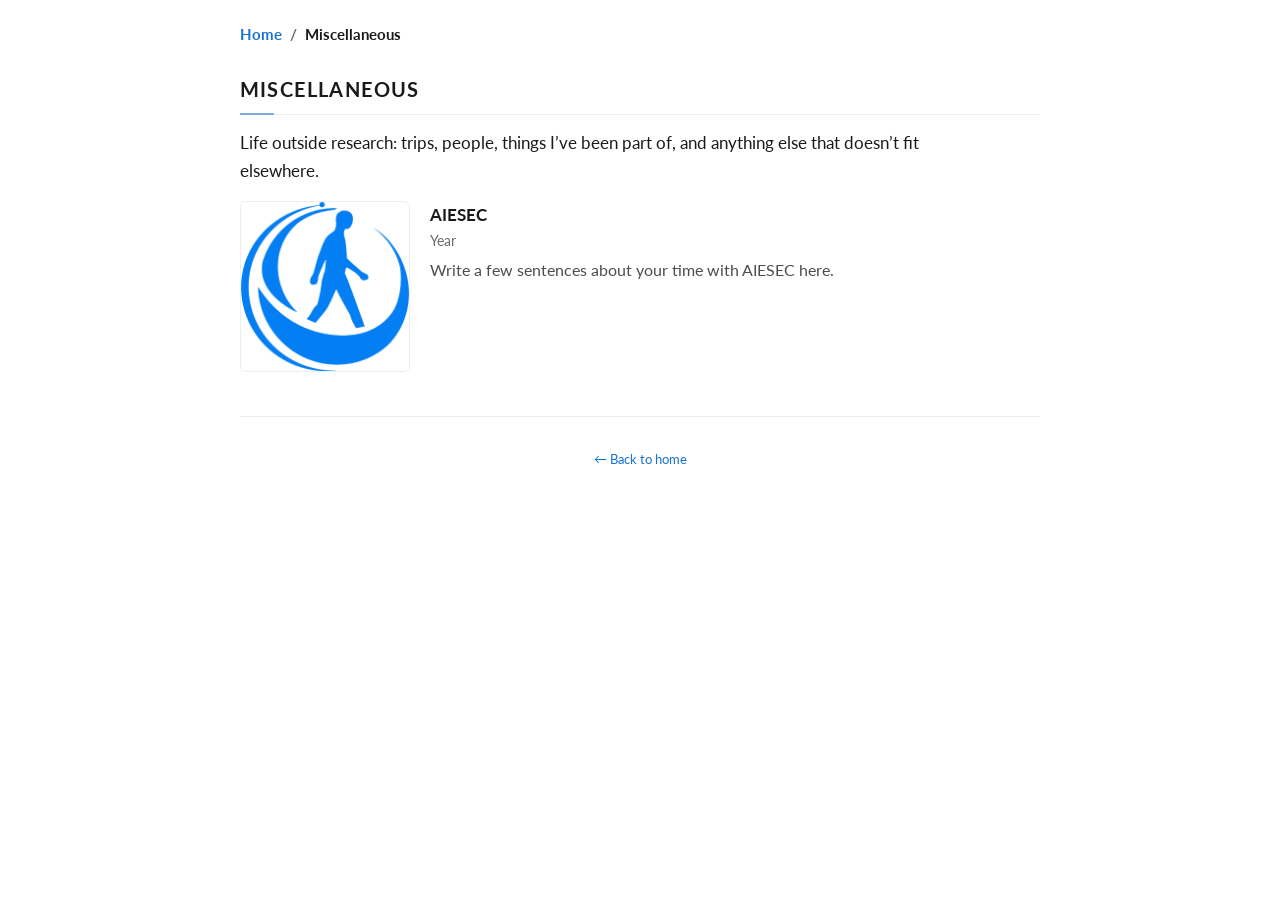
==== miscellaneous/index.html @ e04f6e4f "Update profile" ====
<!DOCTYPE html>
<html lang="en">

<head>
  <meta charset="UTF-8">
  <meta name="viewport" content="width=device-width, initial-scale=1">
  <meta name="description" content="Manjil Nepal – life outside research: notes, trips, and other things.">
  <meta name="author" content="Manjil Nepal">
  <meta name="theme-color" content="#ffffff">
  <title>Miscellaneous – Manjil Nepal</title>
  <link rel="shortcut icon" href="../assets/img/icons/atom.png" type="image/x-icon">
  <link rel="preconnect" href="https://fonts.googleapis.com">
  <link rel="preconnect" href="https://fonts.gstatic.com" crossorigin>
  <link rel="stylesheet"
    href="https://fonts.googleapis.com/css2?family=Lato:ital,wght@0,400;0,700;0,900;1,400;1,700&display=swap">
  <link rel="stylesheet" href="../assets/css/style.css">
</head>

<body>

  <!-- ── Nav ── -->
  <nav class="page-nav">
    <a href="../">Home</a>
    <span aria-hidden="true">/</span>
    <span aria-current="page">Miscellaneous</span>
  </nav>

  <section class="section">
    <h2>Miscellaneous</h2>
    <p class="lede">Life outside research: trips, people, things I&#8217;ve been part of, and anything else that
      doesn&#8217;t fit elsewhere.</p>

    <!--
      To add an entry, copy this block. The image is optional; drop the
      .misc-img element entirely for a text-only entry. Images live in misc/.

    <div class="misc-item">
      <div class="misc-img">
        <img src="../assets/img/misc/your-photo.jpg" alt="Short description" loading="lazy">
      </div>
      <div class="misc-body">
        <a class="misc-title" href="#">Title of the thing</a>
        <div class="misc-date">Month Year</div>
        <p>A few sentences about it.</p>
      </div>
    </div>
    -->

    <div class="misc-item">
      <div class="misc-img">
        <img src="../assets/img/misc/aiesec.png" alt="AIESEC" loading="lazy">
      </div>
      <div class="misc-body">
        <span class="misc-title">AIESEC</span>
        <div class="misc-date">Year</div>
        <p>Write a few sentences about your time with AIESEC here.</p>
      </div>
    </div>
  </section>

  <!-- ── Footer ── -->
  <footer class="footer">
    <div class="footer-credit">
      <a href="../">&larr; Back to home</a>
    </div>
  </footer>


</body>

</html>
---- assets/css/style.css ----
/* Fonts loaded via <link> in HTML for non-blocking parallel fetch */

/* ── Design tokens ──
   Classic light academic palette: white page, black text, blue links that
   turn orange on hover, neutral grey rules. The site is light-only. */
:root {
  color-scheme: light;
  --text: #1a1a1a;
  --text-muted: #4d4d4d;
  --text-faint: #6b6b6b;
  --link: #1772d0;
  --link-hover: #f09228;
  --rule: #e2e2e2;
  --rule-soft: #eeeeee;
  --surface: #f5f7fa;
  --bg: #ffffff;
  --accent-strong: #b42318;
  --figure-bg: #ffffff;
  --figure-filter: none;
}

/* ── Reset & Base ── */
*, *::before, *::after {
  box-sizing: border-box;
  margin: 0;
  padding: 0;
}

/* ── Page controls ── */
/* Corner stack holding the page-level controls. Individual buttons
   are static within it, so adding another does not need new coordinates. */
.controls {
  position: absolute;
  top: 16px;
  right: 16px;
  z-index: 10;
  display: flex;
  align-items: center;
  gap: 10px;
}

/* ── Markdown view (AI mode) ── */
/* Deliberately unstyled-looking: monospace source, wrapped rather than
   scrolled, so it reads as the page's underlying text. */
.md-view {
  margin: 0;
  padding: 40px 0 8px;
  font-family: ui-monospace, SFMono-Regular, "SF Mono", Menlo, Consolas, monospace;
  font-size: 13.5px;
  line-height: 1.7;
  white-space: pre-wrap;
  word-wrap: break-word;
  color: var(--text-muted);
}

.md-view[hidden] {
  display: none;
}

/* ── Human / AI voice toggle ── */
/* Reads as one pill: label and track share a light capsule, sized to sit in
   the fixed corner controls. */
.voice-toggle {
  display: flex;
  align-items: center;
  gap: 8px;
  height: 30px;
  padding: 0 5px 0 11px;
  font: inherit;
  font-size: 12.5px;
  font-weight: 700;
  line-height: 1;
  cursor: pointer;
  color: var(--text);
  background: var(--bg);
  border: 1px solid var(--rule);
  border-radius: 999px;
}

.voice-toggle:focus-visible {
  outline: 2px solid var(--link);
  outline-offset: 2px;
}

.voice-label {
  /* Both words occupy the same box, so the pill does not resize on toggle
     and the track never shifts sideways. */
  display: inline-grid;
  place-items: center;
  min-width: 5ch;
}

.voice-track {
  position: relative;
  width: 34px;
  height: 19px;
  border-radius: 999px;
  background: #c9ced6;
}

.voice-thumb {
  position: absolute;
  top: 2.5px;
  left: 2.5px;
  width: 14px;
  height: 14px;
  border-radius: 50%;
  background: #ffffff;
  box-shadow: 0 1px 2px rgba(0, 0, 0, 0.25);
}

/* Checked = AI voice: thumb travels the track's inner width. */
.voice-toggle[aria-checked="true"] .voice-track {
  background: var(--link);
}

.voice-toggle[aria-checked="true"] .voice-thumb {
  transform: translateX(15px);
}

body {
  font-family: 'Lato', Verdana, Helvetica, sans-serif;
  font-size: 17px;
  line-height: 1.65;
  color: var(--text);
  background: var(--bg);
  max-width: 840px;
  margin: 0 auto;
  padding: 0 20px;
  -webkit-font-smoothing: antialiased;
  text-rendering: optimizeLegibility;
}

/* ── Typography ── */
a {
  color: var(--link);
  text-decoration: none;
}

a:focus,
a:hover {
  color: var(--link-hover);
}

a:focus-visible {
  outline: 2px solid var(--link);
  outline-offset: 2px;
  border-radius: 2px;
}

h2 {
  font-weight: 700;
  font-size: 20px;
  margin: 0;
  letter-spacing: 0.06em;
  text-transform: uppercase;
  color: var(--text);
}

strong {
  font-size: inherit;
}

.name {
  padding-top: 12px;
  margin: 0 0 10px;
  /* Scales with viewport so the Devanagari half never collides
     with the profile photo at mid widths. */
  font-size: clamp(26px, 4.1vw, 35px);
  font-weight: 700;
  text-align: center;
  letter-spacing: -0.5px;
  line-height: 1.2;
  text-wrap: balance;
  color: var(--text);
}

/* ── Layout ── */
.header {
  display: flex;
  align-items: center;
  gap: 28px;
  padding: 36px 0 28px;
  border-bottom: 1px solid var(--rule);
  margin-bottom: 8px;
}

.header-info {
  flex: 1;
  min-width: 0;
}

/* :not(.name) so this never overrides the name's display size —
   it is more specific than .name and would otherwise win. */
.header-info > p:not(.name) {
  text-align: center;
  color: var(--text-muted);
  font-size: 16px;
  margin-bottom: 4px;
}

/* Short bio under the role line. Left-aligned for reading, unlike the
   centred name and links around it. */
.header-info > p.header-bio {
  margin: 12px 0 14px;
  text-align: left;
  font-size: 16px;
  line-height: 1.6;
  color: var(--text);
  text-wrap: pretty;
}

.header-photo {
  flex-shrink: 0;
  width: 28%;
  max-width: 200px;
}

/* Ring is drawn with box-shadow rather than a border so it sits outside the
   image edge — a border would crop into the portrait at the rounding. */
.header-photo img {
  width: 100%;
  aspect-ratio: 1 / 1;
  object-fit: cover;
  border-radius: 50%;
  display: block;
  box-shadow: 0 0 0 1px var(--rule), 0 0 0 6px var(--bg), 0 0 0 7px var(--rule-soft);
}

.header-photo a:hover img {
  box-shadow: 0 0 0 1px var(--link), 0 0 0 6px var(--bg), 0 0 0 7px var(--rule);
}

.header-photo a:focus-visible {
  outline: 2px solid var(--link);
  outline-offset: 6px;
  border-radius: 50%;
}

.links {
  text-align: center;
  margin-top: 10px;
  font-size: 16px;
  font-weight: 600;
}

/* ── Sections ── */
.section {
  padding: 26px 0 8px;
}

/* Hairline runs the full column for structure; the short ochre dash over it
   marks the label itself, so the eye catches the heading before the rule. */
.section h2 {
  position: relative;
  margin-bottom: 14px;
  padding-bottom: 8px;
  border-bottom: 1px solid var(--rule-soft);
}

/* Sits beside a heading as a quiet aside — steps down to body weight and
   size so it reads as an annotation rather than part of the label. */
.h2-note {
  font-size: 15px;
  font-weight: 400;
  margin-left: 8px;
}

.section h2::after {
  content: "";
  position: absolute;
  left: 0;
  bottom: -1px;
  width: 34px;
  height: 2px;
  background: var(--link);
  opacity: 0.55;
}

/* ── Lede paragraph ── */
/* Standing prose under a heading. Slightly larger than body copy with a
   capped measure, so it reads as an intro rather than an entry body. */
.lede {
  font-size: 17px;
  line-height: 1.65;
  max-width: 68ch;
  color: var(--text);
}

/* ── Entry rows (experience, research, etc.) ── */
/* Top-aligned rather than centred: entries range from one role to several,
   and centring leaves the logo floating mid-block on the tall ones. The
   small top padding drops it onto the org title's optical centre. */
.entry {
  display: flex;
  gap: 20px;
  padding: 16px 0;
  align-items: flex-start;
}

/* Logo tiles: one square white plate per organisation, matching the
   figure plates below. Logos arrive as transparent PNGs, padded squares
   and full-bleed marks, so the tile, not the file, sets the size; the
   white ground also keeps dark-on-transparent logos visible. */
.entry-img {
  flex-shrink: 0;
  width: 125px;
  height: 125px;
  margin-top: 2px;
  padding: 5px;
  display: flex;
  align-items: center;
  justify-content: center;
  overflow: hidden;
  background: var(--figure-bg);
  border: 1px solid var(--rule);
  border-radius: 16px;
  box-shadow: 0 1px 2px rgba(0, 0, 0, 0.05);
}

.entry-img img {
  width: 100%;
  height: 100%;
  object-fit: contain;
  filter: var(--figure-filter);
}

/* Logo file carries a wide transparent margin: enlarge to match the others */
.entry-img.logo-zoom img {
  transform: scale(1.3);
}

/* Square mark designed to be shown edge to edge, like an app icon */
.entry-img.logo-fill {
  padding: 0;
}

.entry-img.logo-fill img {
  object-fit: cover;
}

.entry-body {
  flex: 1;
  min-width: 0;
  line-height: 1.55;
  font-size: 16px;
  /* Shared vertical axis for the org marker, the timeline rail and
     every role dot. Change this one value to move them all together. */
  --axis: 6px;
}

.entry-title {
  font-size: 19px;
  font-weight: 700;
  line-height: 1.35;
}

/* Organization heading. Everything in the entry hangs off one vertical
   axis, --axis, measured from the entry-body content edge. Markers are
   centred on it with translateX(-50%) rather than hand-computed offsets,
   so sizes can change without breaking alignment. */
.entry-body > .entry-title {
  position: relative;
  padding-left: calc(var(--axis) + 12px);
}

.entry-body > .entry-title::before {
  content: "";
  position: absolute;
  left: var(--axis);
  top: 0.62em;
  transform: translate(-50%, -50%);
  width: 12px;
  height: 12px;
  border-radius: 50%;
  background: var(--text-muted);
}

.entry-date {
  font-size: 15px;
  color: var(--text-muted);
  margin: 3px 0 6px;
}

/* ── Timeline (promotion progression) ── */
/* Rail centred on --axis. Drawn as a pseudo-element rather than a
   border so it can start and stop at the dot centres — a border would
   span the full box and overshoot past the last dot. */
.entry-timeline {
  position: relative;
  margin: 4px 0 12px calc(var(--axis) - 1px);
  padding-left: 11px;
}

.entry-timeline::before {
  content: "";
  position: absolute;
  left: 0;
  width: 2px;
  background: var(--rule);
  /* Spans exactly first-dot centre to last-dot centre. The bottom
     offset clears the last item's remaining line box below its dot. */
  top: 0.62em;
  bottom: calc(0.62em + 5px);
}

.timeline-item {
  position: relative;
  padding: 2px 0 10px 0;
}

.timeline-item:last-child {
  padding-bottom: 0;
}

/* Single-role entries: no progression to trace, so no rail at all. */
.entry-timeline:has(.timeline-item:only-child)::before {
  display: none;
}

.entry-timeline:has(.timeline-item:only-child) {
  margin-bottom: 8px;
}

/* Centred on the rail: the item's content edge sits 11px past the
   timeline's padding edge, and the 2px rail straddles that edge, so
   its centre is 10px back. translate(-50%) centres the dot on it. */
.timeline-dot {
  position: absolute;
  left: -10px;
  top: 0.62em;
  transform: translate(-50%, -50%);
  width: 8px;
  height: 8px;
  border-radius: 50%;
  background: var(--bg);
  border: 2px solid var(--text-faint);
}

/* Roles are listed newest-first, so filling the first dot marks where the
   progression currently stands. Only meaningful when there is a progression
   to trace — on single-role entries the rail is hidden and a filled dot
   would just be a stray mark. */
.entry-timeline:not(:has(.timeline-item:only-child)) .timeline-item:first-child .timeline-dot {
  background: var(--link);
  border-color: var(--link);
}

.timeline-content {
  display: flex;
  align-items: baseline;
  flex-wrap: wrap;
  gap: 0;
}

.timeline-content .entry-title {
  font-size: 17px;
  font-weight: 700;
}

.timeline-content .entry-title::after {
  content: "·";
  margin: 0 7px;
  font-weight: 400;
  color: var(--text-faint);
}

.timeline-content .entry-date {
  margin: 0;
  white-space: nowrap;
}

/* Secondary detail under a role, e.g. the course a TA taught. */
.timeline-note {
  font-size: 15px;
  color: var(--text-muted);
  line-height: 1.45;
  margin-top: 1px;
}

/* ── Education ── */
/* Deliberately logo-less and rail-less: two degrees need no progression
   to trace, so each is just school / degree · years / department. */
.edu {
  padding: 12px 0;
  line-height: 1.55;
}

.edu:first-of-type {
  padding-top: 4px;
}

.edu-school {
  font-size: 18px;
  font-weight: 700;
  line-height: 1.35;
}

.edu-line {
  display: flex;
  align-items: baseline;
  flex-wrap: wrap;
  margin-top: 2px;
  font-size: 16px;
}

.edu-date {
  font-size: 15px;
  color: var(--text-muted);
  white-space: nowrap;
}

.edu-degree::after {
  content: "·";
  margin: 0 7px;
  color: var(--text-faint);
}

.edu-dept {
  font-size: 15px;
  color: var(--text-muted);
}

/* ── Project meta line ── */
.project-meta {
  font-size: 15px;
  color: var(--text-muted);
}

/* ── Paper cards ── */
.paper {
  display: flex;
  gap: 20px;
  padding: 16px 0;
  align-items: flex-start;
}

.paper-img {
  flex-shrink: 0;
  width: 170px;
  position: relative;
  overflow: hidden;
}

.paper-img img {
  width: 100%;
  display: block;
  border-radius: 4px;
  border: 1px solid var(--rule-soft);
}

.paper:hover .paper-img img {
  border-color: var(--rule);
}

/* Figure plates (Publications, Achievements): every image sits on the same
   white plate, letterboxed with object-fit so a 3:1 system diagram and a 1:1
   logo read at the same visual weight. The plate is white
   because the images themselves are drawn on white. */
.figures .paper-img {
  width: 220px;
  aspect-ratio: 3 / 2;
  margin-top: 4px;
  padding: 8px;
  display: flex;
  align-items: center;
  justify-content: center;
  background: var(--figure-bg);
  border: 1px solid var(--rule);
  border-radius: 8px;
  box-shadow: 0 1px 2px rgba(0, 0, 0, 0.05);
}

.figures .paper-img img {
  width: 100%;
  height: 100%;
  object-fit: contain;
  border: 0;
  border-radius: 0;
  filter: var(--figure-filter);
}

/* Achievement logos carry their own generous white margin */
.achievements .paper-img {
  padding: 4px;
}

/* Project artwork is an illustration, not a diagram: give it room. */
.projects .paper-img {
  padding: 18px;
}

.publications .paper-img {
  cursor: zoom-in;
}

/* Small "expand" glyph so the plate reads as clickable */
.publications .paper-img::after {
  content: "";
  position: absolute;
  right: 6px;
  bottom: 6px;
  width: 22px;
  height: 22px;
  border-radius: 5px;
  background: rgba(255, 255, 255, 0.92) url("data:image/svg+xml,%3Csvg xmlns='http://www.w3.org/2000/svg' viewBox='0 0 24 24' fill='none' stroke='%231a1a1a' stroke-width='2.2' stroke-linecap='round' stroke-linejoin='round'%3E%3Cpath d='M15 3h6v6M9 21H3v-6M21 3l-7 7M3 21l7-7'/%3E%3C/svg%3E") center / 13px no-repeat;
  opacity: 0;
}

.publications .paper-img:hover,
.publications .paper-img:focus-visible {
  border-color: var(--text-faint);
  box-shadow: 0 6px 18px rgba(0, 0, 0, 0.12);
}

.publications .paper-img:hover::after,
.publications .paper-img:focus-visible::after {
  opacity: 1;
}

.publications .paper-img:focus-visible {
  outline: 2px solid var(--link);
  outline-offset: 3px;
}

/* ── Figure lightbox ── */
.lightbox {
  max-width: min(1200px, 94vw);
  max-height: 92vh;
  margin: auto;
  padding: 0;
  border: 0;
  border-radius: 10px;
  background: var(--bg);
  color: var(--text);
  box-shadow: 0 20px 60px rgba(0, 0, 0, 0.18);
  overflow: hidden;
}

.lightbox::backdrop {
  background: rgba(255, 255, 255, 0.85);
  backdrop-filter: blur(3px);
}

.lightbox img {
  display: block;
  max-width: 100%;
  max-height: calc(92vh - 64px);
  margin: 0 auto;
  padding: 16px;
  background: var(--figure-bg);
  filter: var(--figure-filter);
  cursor: zoom-out;
}

.lightbox-caption {
  display: flex;
  align-items: center;
  gap: 16px;
  padding: 10px 16px;
  border-top: 1px solid var(--rule);
  font-size: 15px;
  font-weight: 700;
  line-height: 1.35;
}

.lightbox-caption span {
  flex: 1;
  min-width: 0;
}

.lightbox-close {
  flex-shrink: 0;
  width: 32px;
  height: 32px;
  font: inherit;
  font-size: 20px;
  line-height: 1;
  color: var(--text-muted);
  background: var(--surface);
  border: 1px solid var(--rule);
  border-radius: 6px;
  cursor: pointer;
}

.lightbox-close:hover {
  color: var(--text);
  border-color: var(--text-faint);
}

.lightbox-close:focus-visible {
  outline: 2px solid var(--link);
  outline-offset: 2px;
}

.paper-body {
  flex: 1;
  min-width: 0;
  font-size: 16px;
  line-height: 1.55;
}

/* Titles read as headings, not links: same dark ink whether or not the
   paper has a URL yet, turning blue only on hover when it does. */
.papertitle {
  font-size: 18px;
  font-weight: 700;
  line-height: 1.35;
  color: var(--text);
}

a:hover .papertitle,
a:focus-visible .papertitle {
  color: var(--link);
}

.paper-body em {
  color: var(--text-muted);
}

.oral {
  color: var(--accent-strong);
  font-weight: 700;
}

/* Conference tier badge shown beside the venue */
.venue-rank {
  color: var(--accent-strong);
  font-size: 14px;
  font-weight: 700;
  letter-spacing: 0.02em;
  white-space: nowrap;
}

/* Author list: own name set in Lato Black so it stands out by weight alone */
.paper-body > strong {
  color: var(--text);
  font-weight: 900;
}

/* ── Collapsible abstracts ── */
details {
  margin-top: 8px;
}

details summary {
  cursor: pointer;
  font-size: 14px;
  color: var(--text-muted);
  font-weight: 600;
  user-select: none;
  list-style: none;
  display: inline-flex;
  align-items: center;
  gap: 6px;
}

details summary::-webkit-details-marker {
  display: none;
}

details summary::before {
  content: "+";
  display: inline-flex;
  align-items: center;
  justify-content: center;
  width: 18px;
  height: 18px;
  font-size: 15px;
  line-height: 1;
  border: 1.5px solid var(--rule);
  border-radius: 3px;
  background: var(--surface);
  color: var(--text-muted);
  font-weight: 400;
  flex-shrink: 0;
}

details summary:focus-visible {
  outline: 2px solid var(--link);
  outline-offset: 3px;
  border-radius: 3px;
  color: var(--text);
}

details[open] summary::before {
  content: "−";
}

details summary:hover {
  color: var(--text);
}

details summary:hover::before {
  border-color: var(--text-faint);
  color: var(--text);
}

details p {
  margin-top: 8px;
  font-size: 15px;
  line-height: 1.6;
  color: var(--text-muted);
  text-align: justify;
  hyphens: auto;
}

/* ── Back to top ── */
.to-top {
  position: fixed;
  right: 18px;
  bottom: 18px;
  z-index: 6;
  width: 38px;
  height: 38px;
  display: flex;
  align-items: center;
  justify-content: center;
  border-radius: 50%;
  color: var(--text-muted);
  background: var(--bg);
  border: 1px solid var(--rule);
  box-shadow: 0 2px 8px rgba(0, 0, 0, 0.1);
}

.to-top[hidden] {
  display: none;
}

.to-top:hover {
  color: var(--link);
  border-color: var(--link);
}

.to-top svg {
  width: 17px;
  height: 17px;
  fill: none;
  stroke: currentColor;
  stroke-width: 2.2;
  stroke-linecap: round;
  stroke-linejoin: round;
}

/* ── Recent news ── */
/* Compact, scannable rows: a date and one sentence. The box is sized (in
   home.js) to show exactly the five newest; the rest scroll. */
.news {
  position: relative;
  margin-top: 4px;
}

.news-viewport {
  max-height: 210px; /* fallback; home.js fits it to five entries */
  overflow-y: auto;
  padding-right: 14px;
  overscroll-behavior: contain;
}

.news-viewport:focus-visible {
  outline: 2px solid var(--link);
  outline-offset: 2px;
  border-radius: 4px;
}

/* Always-visible scrollbar, so it is obvious the list holds more. Custom
   ::-webkit-scrollbar styles opt out of macOS's auto-hiding overlay bars in
   Chrome and Safari; the standard properties are left to Firefox only,
   because Chrome lets them override (and so disable) the custom bar. */
.news-viewport::-webkit-scrollbar {
  width: 8px;
}

.news-viewport::-webkit-scrollbar-track {
  background: var(--surface);
  border-radius: 8px;
}

.news-viewport::-webkit-scrollbar-thumb {
  background: #b9bec6;
  border-radius: 8px;
}

.news-viewport::-webkit-scrollbar-thumb:hover {
  background: #8f959e;
}

@supports (-moz-appearance: none) {
  .news-viewport {
    scrollbar-width: thin;
    scrollbar-color: #b9bec6 var(--surface);
  }
}

.news-list {
  list-style: none;
}

/* Date in a fixed column so the sentences start on one straight edge. */
.news-item {
  display: grid;
  grid-template-columns: 84px 1fr;
  column-gap: 14px;
  align-items: baseline;
  padding: 6px 10px;
  border-radius: 6px;
}

.news-date {
  font-size: 14px;
  font-weight: 700;
  font-variant-numeric: tabular-nums;
  white-space: nowrap;
  color: var(--text-muted);
}

.news-text {
  font-size: 15.5px;
  line-height: 1.55;
  color: var(--text);
}

/* Newest entry: a soft highlight and a blue date led by a dot.
   Keyed to :first-child, so adding an item at the top moves it along. */
.news-item:first-child {
  background: #f0f6fd;
}

.news-item:first-child .news-date {
  color: var(--link);
}

.news-item:first-child .news-date::before {
  content: "";
  display: inline-block;
  width: 7px;
  height: 7px;
  margin-right: 6px;
  vertical-align: 1px;
  border-radius: 50%;
  background: var(--link);
}

/* ── Sub-page nav ── */
/* Breadcrumb at the top of secondary pages (miscellaneous/index.html). Padded
   on the right so it never runs under the fixed corner controls. */
.page-nav {
  display: flex;
  gap: 8px;
  padding: 22px 56px 0 0;
  font-size: 15px;
  font-weight: 700;
  color: var(--text-faint);
}

.page-nav [aria-current="page"] {
  color: var(--text);
}

/* ── Miscellaneous entries ── */
.misc-item {
  display: flex;
  gap: 20px;
  padding: 16px 0;
  border-bottom: 1px solid var(--rule-soft);
  align-items: flex-start;
}

.misc-item:last-child {
  border-bottom: none;
}

.misc-img {
  flex-shrink: 0;
  width: 170px;
}

.misc-img img {
  width: 100%;
  display: block;
  border-radius: 6px;
  border: 1px solid var(--rule-soft);
}

.misc-body {
  flex: 1;
  min-width: 0;
}

.misc-title {
  font-weight: 700;
  font-size: 17px;
}

span.misc-title {
  color: var(--text);
}

.misc-date {
  font-size: 14px;
  color: var(--text-faint);
}

.misc-body p {
  margin-top: 6px;
  font-size: 15.5px;
  line-height: 1.6;
  color: var(--text-muted);
}

/* ── Footer ── */
.footer {
  display: flex;
  flex-direction: column;
  align-items: center;
  gap: 12px;
  padding: 32px 0 24px;
  border-top: 1px solid var(--rule-soft);
  margin-top: 20px;
}

.footer-flag {
  opacity: 0.85;
}

.footer-flag:hover {
  opacity: 1;
}

.footer-flag img {
  display: block;
  border-radius: 4px;
}

.footer-credit {
  font-size: 13px;
  color: var(--text-faint);
}

/* ── Responsive ── */
@media (max-width: 600px) {
  body {
    font-size: 16px;
    padding: 0 16px;
  }

  .name {
    font-size: 25px;
  }

  .header {
    flex-direction: column-reverse;
    text-align: center;
    gap: 20px;
  }

  .header-photo {
    width: 50%;
    margin: 0 auto;
  }

  .entry {
    flex-direction: column;
    text-align: center;
  }

  .entry-img {
    width: 115px;
    height: 115px;
    margin: 0 auto;
  }

  .entry-timeline {
    text-align: left;
    display: inline-block;
  }

  /* Centred layout: drop the marker entirely. A hanging gutter has
     nothing to hang from once the text is centred. */
  .entry-body > .entry-title {
    padding-left: 0;
  }

  .entry-body > .entry-title::before {
    display: none;
  }

  .paper {
    flex-direction: column;
  }

  .paper-img {
    width: 100%;
    max-width: 220px;
    height: auto;
    margin: 0 auto;
  }

  /* Full-width plates: let height follow the figure instead of
     letterboxing wide diagrams into a mostly empty 3:2 box. Logos
     stay boxed and modest, since full width would dwarf the text. */
  .achievements .paper-img,
  .projects .paper-img {
    width: 100%;
    max-width: 280px;
  }

  /* Full-width plates: let height follow the figure instead of
     letterboxing wide diagrams into a mostly empty 3:2 box. */
  .publications .paper-img {
    width: 100%;
    max-width: none;
    aspect-ratio: auto;
  }

  .publications .paper-img img {
    height: auto;
  }

  details p {
    text-align: left;
  }

  .news-item {
    grid-template-columns: 1fr;
    padding: 7px 10px;
  }

  .misc-item {
    flex-direction: column;
  }

  .misc-img {
    width: 100%;
    max-width: 280px;
  }
}

/* ── Print (for CV-style printing) ── */
@media print {
  body {
    max-width: none;
    font-size: 11pt;
    color: #000;
  }

  a {
    color: #000;
  }

  details {
    display: none;
  }

  .footer-flag,
  .to-top,
  .controls,
  .lightbox {
    display: none;
  }
}
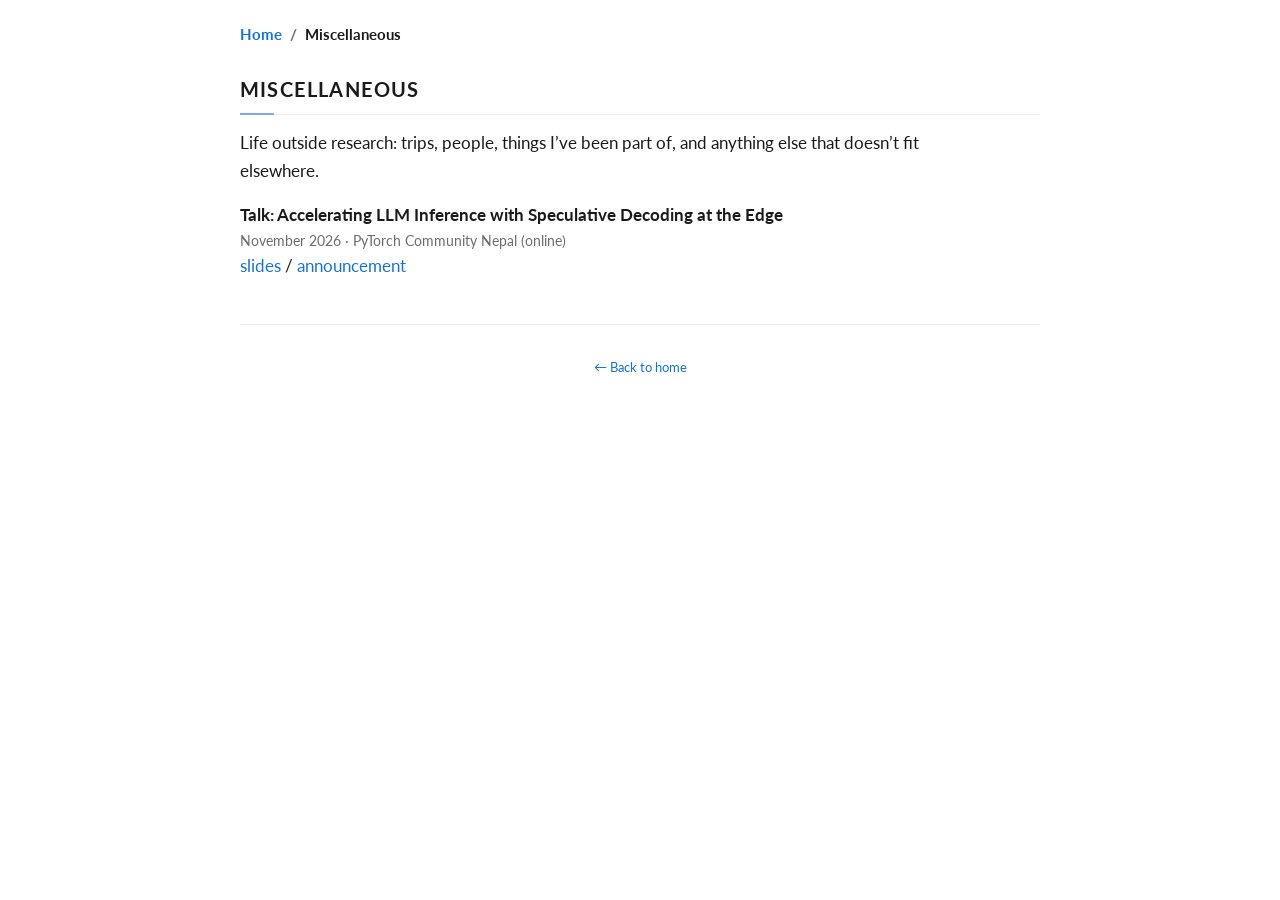
==== commit 6cbd8ce5: "Add EduHiPC and SRS announcement" ====
--- a/miscellaneous/index.html
+++ b/miscellaneous/index.html
@@ -47,13 +47,13 @@
     -->
 
     <div class="misc-item">
-      <div class="misc-img">
-        <img src="../assets/img/misc/aiesec.png" alt="AIESEC" loading="lazy">
-      </div>
       <div class="misc-body">
-        <span class="misc-title">AIESEC</span>
-        <div class="misc-date">Year</div>
-        <p>Write a few sentences about your time with AIESEC here.</p>
+        <span class="misc-title">Talk: Accelerating LLM Inference with Speculative Decoding at the Edge</span>
+        <div class="misc-date">November 2026 &middot; PyTorch Community Nepal (online)</div>
+        <a href="../data/talks/speculative-decoding-pytorch-nepal.pdf" target="_blank">slides</a>
+        /
+        <a href="https://www.linkedin.com/feed/update/urn:li:activity:7522672305756577792/"
+          target="_blank">announcement</a>
       </div>
     </div>
   </section>
--- a/assets/css/style.css
+++ b/assets/css/style.css
@@ -920,17 +920,17 @@
   color: var(--text);
 }
 
-/* Newest entry: a soft highlight and a blue date led by a dot.
-   Keyed to :first-child, so adding an item at the top moves it along. */
-.news-item:first-child {
+/* New entries: a soft highlight and a blue date led by a dot.
+   Add class="news-item is-new" to mark an item; remove it when it ages out. */
+.news-item.is-new {
   background: #f0f6fd;
 }
 
-.news-item:first-child .news-date {
+.news-item.is-new .news-date {
   color: var(--link);
 }
 
-.news-item:first-child .news-date::before {
+.news-item.is-new .news-date::before {
   content: "";
   display: inline-block;
   width: 7px;
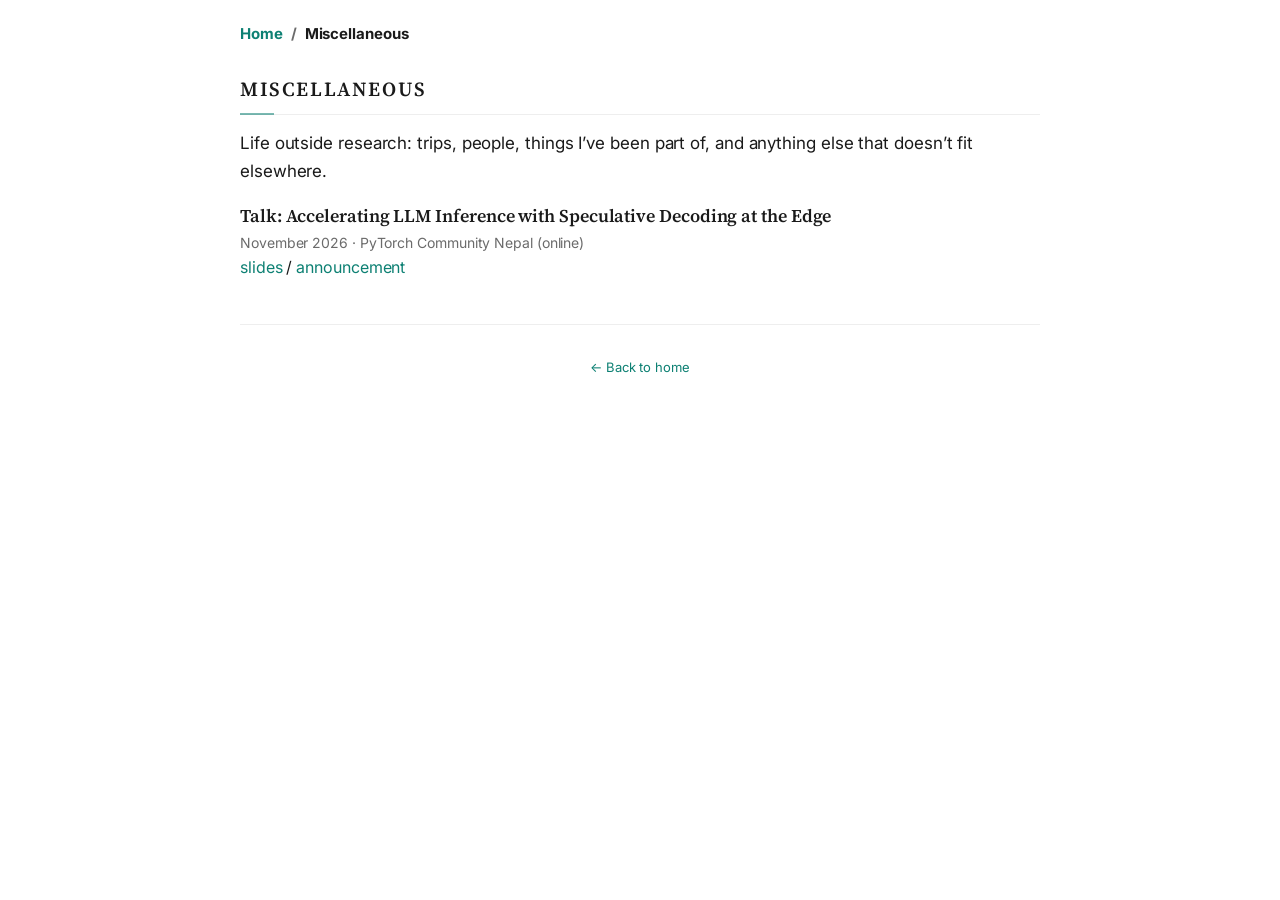
==== commit 1cddf34e: "Restyle site with teal/coral colors and serif headings Switch links from blue/orange to ocean teal w" ====
--- a/miscellaneous/index.html
+++ b/miscellaneous/index.html
@@ -12,7 +12,7 @@
   <link rel="preconnect" href="https://fonts.googleapis.com">
   <link rel="preconnect" href="https://fonts.gstatic.com" crossorigin>
   <link rel="stylesheet"
-    href="https://fonts.googleapis.com/css2?family=Lato:ital,wght@0,400;0,700;0,900;1,400;1,700&display=swap">
+    href="https://fonts.googleapis.com/css2?family=Inter:ital,wght@0,400..900;1,400..700&family=Source+Serif+4:ital,opsz,wght@0,8..60,400..700;1,8..60,400&family=Noto+Serif+Devanagari:wght@600&display=swap">
   <link rel="stylesheet" href="../assets/css/style.css">
 </head>
 
--- a/assets/css/style.css
+++ b/assets/css/style.css
@@ -1,22 +1,26 @@
 /* Fonts loaded via <link> in HTML for non-blocking parallel fetch */
 
 /* ── Design tokens ──
-   Classic light academic palette: white page, black text, blue links that
-   turn orange on hover, neutral grey rules. The site is light-only. */
+   Light academic palette: white page, black text, ocean-teal links that
+   turn coral on hover, neutral grey rules. The site is light-only. */
 :root {
   color-scheme: light;
   --text: #1a1a1a;
   --text-muted: #4d4d4d;
   --text-faint: #6b6b6b;
-  --link: #1772d0;
-  --link-hover: #f09228;
+  --link: #0d8073;
+  --link-hover: #e5603f;
   --rule: #e2e2e2;
   --rule-soft: #eeeeee;
-  --surface: #f5f7fa;
+  --surface: #f4f8f7;
   --bg: #ffffff;
-  --accent-strong: #b42318;
+  --accent-strong: #b54708;
   --figure-bg: #ffffff;
   --figure-filter: none;
+  /* Source Serif for the name, section headings and titles; Inter for
+     reading. Noto Serif Devanagari covers the Nepali half of the name. */
+  --font-body: 'Inter', system-ui, -apple-system, 'Segoe UI', Helvetica, Arial, sans-serif;
+  --font-display: 'Source Serif 4', 'Noto Serif Devanagari', Georgia, 'Times New Roman', serif;
 }
 
 /* ── Reset & Base ── */
@@ -119,8 +123,9 @@
 }
 
 body {
-  font-family: 'Lato', Verdana, Helvetica, sans-serif;
-  font-size: 17px;
+  font-family: var(--font-body);
+  font-size: 16px;
+  letter-spacing: -0.005em;
   line-height: 1.65;
   color: var(--text);
   background: var(--bg);
@@ -149,10 +154,11 @@
 }
 
 h2 {
-  font-weight: 700;
+  font-family: var(--font-display);
+  font-weight: 600;
   font-size: 20px;
   margin: 0;
-  letter-spacing: 0.06em;
+  letter-spacing: 0.08em;
   text-transform: uppercase;
   color: var(--text);
 }
@@ -166,10 +172,11 @@
   margin: 0 0 10px;
   /* Scales with viewport so the Devanagari half never collides
      with the profile photo at mid widths. */
+  font-family: var(--font-display);
   font-size: clamp(26px, 4.1vw, 35px);
-  font-weight: 700;
+  font-weight: 600;
   text-align: center;
-  letter-spacing: -0.5px;
+  letter-spacing: -0.3px;
   line-height: 1.2;
   text-wrap: balance;
   color: var(--text);
@@ -350,8 +357,9 @@
 }
 
 .entry-title {
+  font-family: var(--font-display);
   font-size: 19px;
-  font-weight: 700;
+  font-weight: 600;
   line-height: 1.35;
 }
 
@@ -703,8 +711,9 @@
 /* Titles read as headings, not links: same dark ink whether or not the
    paper has a URL yet, turning blue only on hover when it does. */
 .papertitle {
+  font-family: var(--font-display);
   font-size: 18px;
-  font-weight: 700;
+  font-weight: 600;
   line-height: 1.35;
   color: var(--text);
 }
@@ -732,7 +741,7 @@
   white-space: nowrap;
 }
 
-/* Author list: own name set in Lato Black so it stands out by weight alone */
+/* Author list: own name set in Inter Black so it stands out by weight alone */
 .paper-body > strong {
   color: var(--text);
   font-weight: 900;
@@ -920,10 +929,10 @@
   color: var(--text);
 }
 
-/* New entries: a soft highlight and a blue date led by a dot.
+/* New entries: a soft highlight and a teal date led by a dot.
    Add class="news-item is-new" to mark an item; remove it when it ages out. */
 .news-item.is-new {
-  background: #f0f6fd;
+  background: #e8f6f3;
 }
 
 .news-item.is-new .news-date {
@@ -988,8 +997,9 @@
 }
 
 .misc-title {
-  font-weight: 700;
-  font-size: 17px;
+  font-family: var(--font-display);
+  font-weight: 600;
+  font-size: 18px;
 }
 
 span.misc-title {
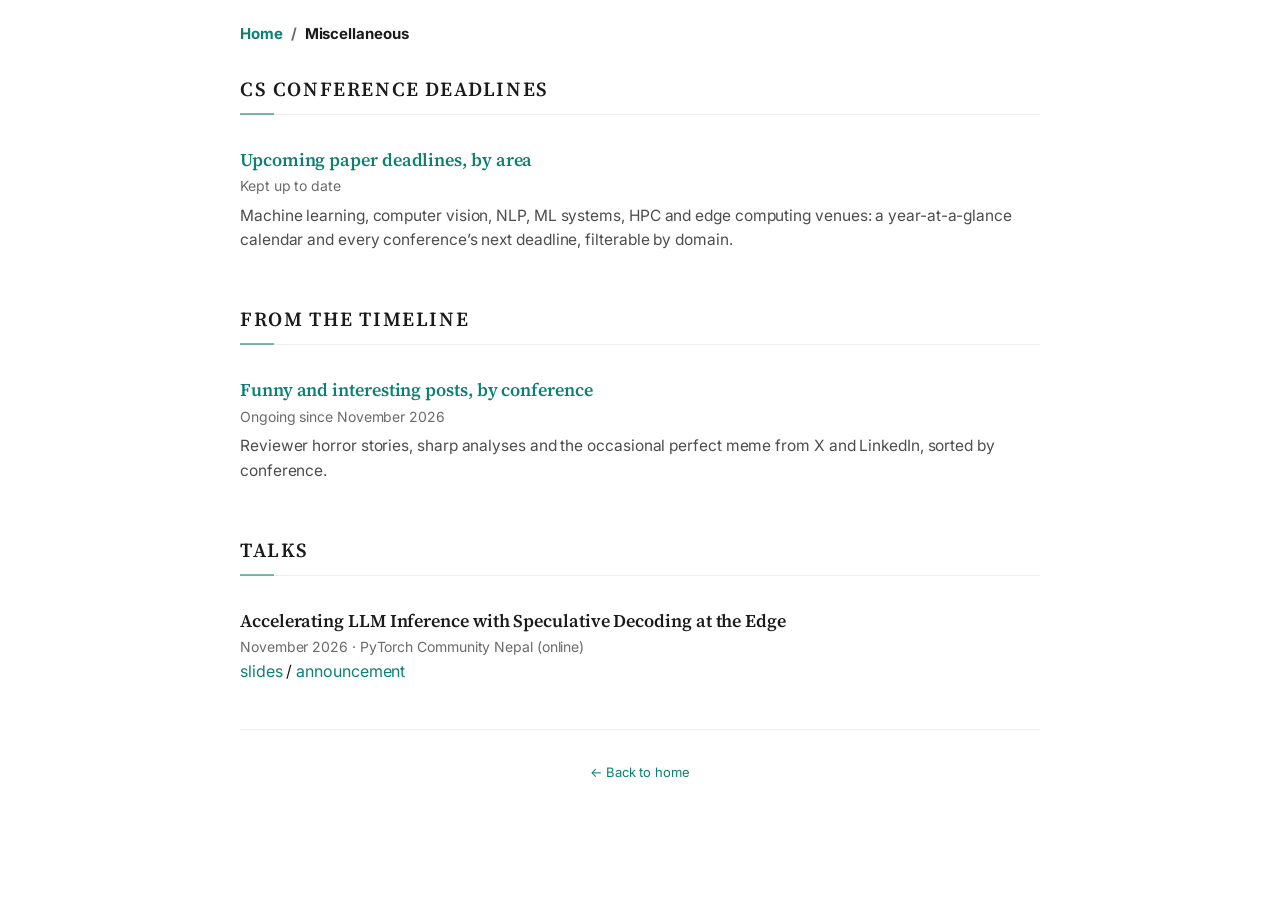
==== commit 76b3f560: "Add CS conference deadlines and timeline pages to Misc - Misc page now has sections for CS Conferenc" ====
--- a/miscellaneous/index.html
+++ b/miscellaneous/index.html
@@ -25,30 +25,58 @@
     <span aria-current="page">Miscellaneous</span>
   </nav>
 
-  <section class="section">
-    <h2>Miscellaneous</h2>
-    <p class="lede">Life outside research: trips, people, things I&#8217;ve been part of, and anything else that
-      doesn&#8217;t fit elsewhere.</p>
+  <!--
+    To add an entry to any section, copy this block. The image is optional;
+    drop the .misc-img element entirely for a text-only entry. Images live in
+    assets/img/misc/.
 
-    <!--
-      To add an entry, copy this block. The image is optional; drop the
-      .misc-img element entirely for a text-only entry. Images live in misc/.
+  <div class="misc-item">
+    <div class="misc-img">
+      <img src="../assets/img/misc/your-photo.jpg" alt="Short description" loading="lazy">
+    </div>
+    <div class="misc-body">
+      <a class="misc-title" href="#">Title of the thing</a>
+      <div class="misc-date">Month Year</div>
+      <p>A few sentences about it.</p>
+    </div>
+  </div>
+  -->
 
-    <div class="misc-item">
-      <div class="misc-img">
-        <img src="../assets/img/misc/your-photo.jpg" alt="Short description" loading="lazy">
-      </div>
-      <div class="misc-body">
-        <a class="misc-title" href="#">Title of the thing</a>
-        <div class="misc-date">Month Year</div>
-        <p>A few sentences about it.</p>
-      </div>
-    </div>
-    -->
+  <!-- ── CS deadlines ── -->
+  <section class="section" id="deadlines">
+    <h2>CS Conference Deadlines</h2>
 
     <div class="misc-item">
       <div class="misc-body">
-        <span class="misc-title">Talk: Accelerating LLM Inference with Speculative Decoding at the Edge</span>
+        <a class="misc-title" href="deadlines/">Upcoming paper deadlines, by area</a>
+        <div class="misc-date">Kept up to date</div>
+        <p>Machine learning, computer vision, NLP, ML systems, HPC and edge computing venues: a year-at-a-glance
+          calendar and every conference&#8217;s next deadline, filterable by domain.</p>
+      </div>
+    </div>
+  </section>
+
+  <!-- ── From the Timeline ── -->
+  <section class="section" id="timeline">
+    <h2>From the Timeline</h2>
+
+    <div class="misc-item">
+      <div class="misc-body">
+        <a class="misc-title" href="timeline/">Funny and interesting posts, by conference</a>
+        <div class="misc-date">Ongoing since November 2026</div>
+        <p>Reviewer horror stories, sharp analyses and the occasional perfect meme from X and LinkedIn, sorted
+          by conference.</p>
+      </div>
+    </div>
+  </section>
+
+  <!-- ── Talks ── newest first -->
+  <section class="section" id="talks">
+    <h2>Talks</h2>
+
+    <div class="misc-item">
+      <div class="misc-body">
+        <span class="misc-title">Accelerating LLM Inference with Speculative Decoding at the Edge</span>
         <div class="misc-date">November 2026 &middot; PyTorch Community Nepal (online)</div>
         <a href="../data/talks/speculative-decoding-pytorch-nepal.pdf" target="_blank">slides</a>
         /
--- a/assets/css/style.css
+++ b/assets/css/style.css
@@ -1018,6 +1018,469 @@
   color: var(--text-muted);
 }
 
+/* ── From the Timeline (miscellaneous/timeline/) ── */
+/* One section per conference. Each feed is a two-column wall (CSS columns,
+   so posts of different heights pack without gaps) that drops to a single
+   column once a column would be narrower than a readable tweet embed. */
+.meme-feed {
+  list-style: none;
+  columns: 2 340px;
+  column-gap: 20px;
+  margin-top: 8px;
+}
+
+.meme-feed li {
+  break-inside: avoid;
+  margin-bottom: 20px;
+}
+
+.meme-feed .twitter-tweet {
+  margin: 0 auto !important;
+}
+
+/* Unrendered tweet: shown while widgets.js loads, and left in place if it is
+   blocked. X swaps the <blockquote> for a <div> once the embed renders, so
+   this never styles the finished post. */
+.meme-feed blockquote.twitter-tweet {
+  display: flex;
+  align-items: center;
+  justify-content: center;
+  min-height: 180px;
+  padding: 16px;
+  font-size: 14px;
+  font-weight: 600;
+  background: var(--surface);
+  border: 1px solid var(--rule);
+  border-radius: 12px;
+}
+
+.meme-li iframe {
+  display: block;
+  width: 100%;
+  border: 1px solid var(--rule);
+  border-radius: 10px;
+}
+
+.meme-li-link {
+  display: inline-block;
+  margin-top: 6px;
+  font-size: 14px;
+  font-weight: 600;
+}
+
+/* Conference subtitle: plain annotation rather than part of the label. */
+.meme-conf .h2-note {
+  font-family: var(--font-body);
+  font-size: 14px;
+  letter-spacing: 0;
+  text-transform: none;
+  color: var(--text-faint);
+}
+
+/* Venue jump links, built by meme-feed.js from the .meme-conf sections. */
+.meme-confs {
+  display: flex;
+  flex-wrap: wrap;
+  gap: 8px;
+  margin-top: 14px;
+}
+
+.meme-confs a {
+  display: inline-flex;
+  align-items: center;
+  gap: 6px;
+  padding: 3px 12px;
+  font-size: 14px;
+  font-weight: 600;
+  border: 1px solid var(--rule);
+  border-radius: 999px;
+}
+
+.meme-confs a:hover {
+  border-color: var(--link-hover);
+}
+
+.meme-conf-count {
+  font-size: 12px;
+  font-weight: 400;
+  color: var(--text-faint);
+}
+
+.meme-conf {
+  scroll-margin-top: 16px;
+}
+
+/* ── Conference deadlines (miscellaneous/deadlines/) ── */
+/* Rendered by assets/js/deadlines.js: a twelve-month year summary, domain
+   filters, then the conference list. Dates only, no countdowns. */
+.dl-note {
+  margin-top: 10px;
+  font-size: 14px;
+  color: var(--text-faint);
+}
+
+.dl-h2-note {
+  font-family: var(--font-body);
+  font-size: 13px;
+  letter-spacing: 0;
+  text-transform: none;
+  color: var(--text-faint);
+}
+
+/* ── 1. Year summary: one cell per month ── */
+.dl-months {
+  list-style: none;
+  display: grid;
+  grid-template-columns: repeat(4, minmax(0, 1fr));
+  border-top: 1px solid var(--rule);
+  border-left: 1px solid var(--rule);
+  border-radius: 8px;
+  overflow: hidden;
+}
+
+.dl-month {
+  min-height: 112px;
+  padding: 10px 12px 12px;
+  border-right: 1px solid var(--rule);
+  border-bottom: 1px solid var(--rule);
+}
+
+.dl-month:nth-child(4n + 1) {
+  border-left: none;
+}
+
+.dl-month-now {
+  background: var(--surface);
+}
+
+.dl-month-head {
+  display: flex;
+  align-items: baseline;
+  gap: 6px;
+  margin-bottom: 8px;
+}
+
+.dl-month-name {
+  font-family: var(--font-display);
+  font-size: 16px;
+  font-weight: 600;
+  color: var(--text);
+}
+
+.dl-month-now .dl-month-name {
+  color: var(--link);
+}
+
+.dl-month-year {
+  font-size: 12px;
+  color: var(--text-faint);
+}
+
+.dl-month-items {
+  display: flex;
+  flex-wrap: wrap;
+  gap: 5px;
+}
+
+.dl-month-empty {
+  font-size: 14px;
+  color: var(--rule);
+}
+
+/* Announced: solid teal. Expected: dashed outline. Passed: muted grey. */
+.dl-chip {
+  display: inline-block;
+  padding: 1px 8px;
+  font-size: 12.5px;
+  font-weight: 600;
+  line-height: 1.55;
+  white-space: nowrap;
+  border-radius: 999px;
+}
+
+.dl-chip-announced {
+  color: #fff;
+  background: var(--link);
+  border: 1px solid var(--link);
+}
+
+.dl-chip-expected {
+  font-weight: 500;
+  color: var(--link);
+  background: var(--bg);
+  border: 1px dashed var(--link);
+}
+
+.dl-chip-passed {
+  font-weight: 500;
+  color: var(--text-faint);
+  background: var(--rule-soft);
+  border: 1px solid var(--rule-soft);
+}
+
+a.dl-chip:hover {
+  color: #fff;
+  background: var(--link-hover);
+  border: 1px solid var(--link-hover);
+}
+
+/* Year tabs sit on the heading's baseline, right-aligned. */
+.dl-year-head {
+  display: flex;
+  flex-wrap: wrap;
+  align-items: flex-end;
+  justify-content: space-between;
+  gap: 8px 16px;
+  margin-bottom: 14px;
+  border-bottom: 1px solid var(--rule-soft);
+}
+
+.dl-year-head h2 {
+  margin-bottom: 0;
+  border-bottom: none;
+}
+
+.dl-year-tabs {
+  display: inline-flex;
+  margin-bottom: 8px;
+  border: 1px solid var(--rule);
+  border-radius: 8px;
+  overflow: hidden;
+}
+
+.dl-year-tab {
+  padding: 4px 14px;
+  font: inherit;
+  font-size: 14px;
+  font-weight: 600;
+  color: var(--text-muted);
+  background: var(--bg);
+  border: none;
+  cursor: pointer;
+}
+
+.dl-year-tab + .dl-year-tab {
+  border-left: 1px solid var(--rule);
+}
+
+.dl-year-tab:hover {
+  color: var(--link);
+}
+
+.dl-year-tab[aria-pressed="true"] {
+  color: #fff;
+  background: var(--link);
+}
+
+.dl-year-tab:focus-visible {
+  outline: 2px solid var(--link);
+  outline-offset: -2px;
+}
+
+.dl-month-past .dl-month-name {
+  color: var(--text-faint);
+}
+
+.dl-legend {
+  display: flex;
+  flex-wrap: wrap;
+  align-items: center;
+  gap: 6px 10px;
+  margin-top: 10px;
+  font-size: 13px;
+  color: var(--text-faint);
+}
+
+/* ── 2. Domain filters ── */
+.dl-filters {
+  display: flex;
+  flex-wrap: wrap;
+  gap: 8px;
+  margin: 0 0 14px;
+}
+
+.dl-filter {
+  padding: 4px 12px;
+  font: inherit;
+  font-size: 14px;
+  font-weight: 600;
+  color: var(--link);
+  background: var(--bg);
+  border: 1px solid var(--rule);
+  border-radius: 999px;
+  cursor: pointer;
+}
+
+.dl-filter:hover {
+  border-color: var(--link);
+}
+
+.dl-filter[aria-pressed="true"] {
+  color: #fff;
+  background: var(--link);
+  border-color: var(--link);
+}
+
+.dl-filter:focus-visible,
+.dl-chip:focus-visible {
+  outline: 2px solid var(--link);
+  outline-offset: 2px;
+}
+
+/* ── 3. Conference grid: one card per deadline, filtered by domain ── */
+.dl-cards {
+  list-style: none;
+  display: grid;
+  grid-template-columns: repeat(3, minmax(0, 1fr));
+  gap: 10px;
+}
+
+.dl-card {
+  display: grid;
+  grid-template-columns: 44px minmax(0, 1fr);
+  align-items: start;
+  gap: 10px;
+  padding: 12px;
+  background: var(--bg);
+  border: 1px solid var(--rule);
+  border-radius: 10px;
+  scroll-margin-top: 16px;
+  transition: border-color 0.15s;
+}
+
+.dl-card:hover {
+  border-color: var(--link);
+}
+
+.dl-card:target {
+  border-color: var(--link-hover);
+  box-shadow: 0 0 0 3px rgba(229, 96, 63, 0.15);
+}
+
+/* Calendar-page date block: month on top, day below. */
+.dl-date {
+  display: flex;
+  flex-direction: column;
+  align-items: center;
+  overflow: hidden;
+  border: 1px solid var(--link);
+  border-radius: 8px;
+}
+
+.dl-date-m {
+  width: 100%;
+  padding: 1px 0;
+  font-size: 11px;
+  font-weight: 700;
+  letter-spacing: 0.06em;
+  text-align: center;
+  text-transform: uppercase;
+  color: #fff;
+  background: var(--link);
+}
+
+.dl-date-d {
+  padding: 2px 0 3px;
+  font-family: var(--font-display);
+  font-size: 20px;
+  font-weight: 600;
+  line-height: 1.15;
+  color: var(--text);
+}
+
+.dl-card-tba .dl-date {
+  border: 1px dashed var(--text-faint);
+}
+
+.dl-card-tba .dl-date-m {
+  color: var(--text-muted);
+  background: var(--surface);
+}
+
+.dl-date-tba {
+  padding: 6px 0 7px;
+  font-family: var(--font-body);
+  font-size: 12px;
+  font-weight: 700;
+  letter-spacing: 0.05em;
+  color: var(--text-faint);
+}
+
+.dl-body {
+  min-width: 0;
+}
+
+.dl-body > .dl-tag {
+  float: right;
+  margin: 2px 0 0 6px;
+}
+
+.dl-title {
+  display: flex;
+  flex-wrap: wrap;
+  align-items: baseline;
+  gap: 2px 6px;
+}
+
+
+.dl-name {
+  font-family: var(--font-display);
+  font-size: 16px;
+  font-weight: 600;
+  white-space: nowrap;
+}
+
+.dl-card-tba .dl-name {
+  color: var(--text);
+}
+
+.dl-card-tba .dl-name:hover {
+  color: var(--link-hover);
+}
+
+.dl-tag {
+  padding: 0 7px;
+  font-size: 11px;
+  font-weight: 600;
+  line-height: 1.6;
+  color: var(--text-faint);
+  border: 1px solid var(--rule);
+  border-radius: 4px;
+}
+
+.dl-sub {
+  margin-top: 2px;
+  font-size: 13px;
+  line-height: 1.45;
+  color: var(--text-faint);
+}
+
+@media (prefers-reduced-motion: reduce) {
+  .dl-card {
+    transition: none;
+  }
+}
+
+@media (max-width: 640px) {
+  .dl-months {
+    grid-template-columns: repeat(2, minmax(0, 1fr));
+  }
+
+  .dl-month {
+    min-height: 92px;
+  }
+
+  .dl-cards {
+    grid-template-columns: minmax(0, 1fr);
+  }
+}
+
+@media (min-width: 641px) and (max-width: 820px) {
+  .dl-cards {
+    grid-template-columns: repeat(2, minmax(0, 1fr));
+  }
+}
+
 /* ── Footer ── */
 .footer {
   display: flex;
